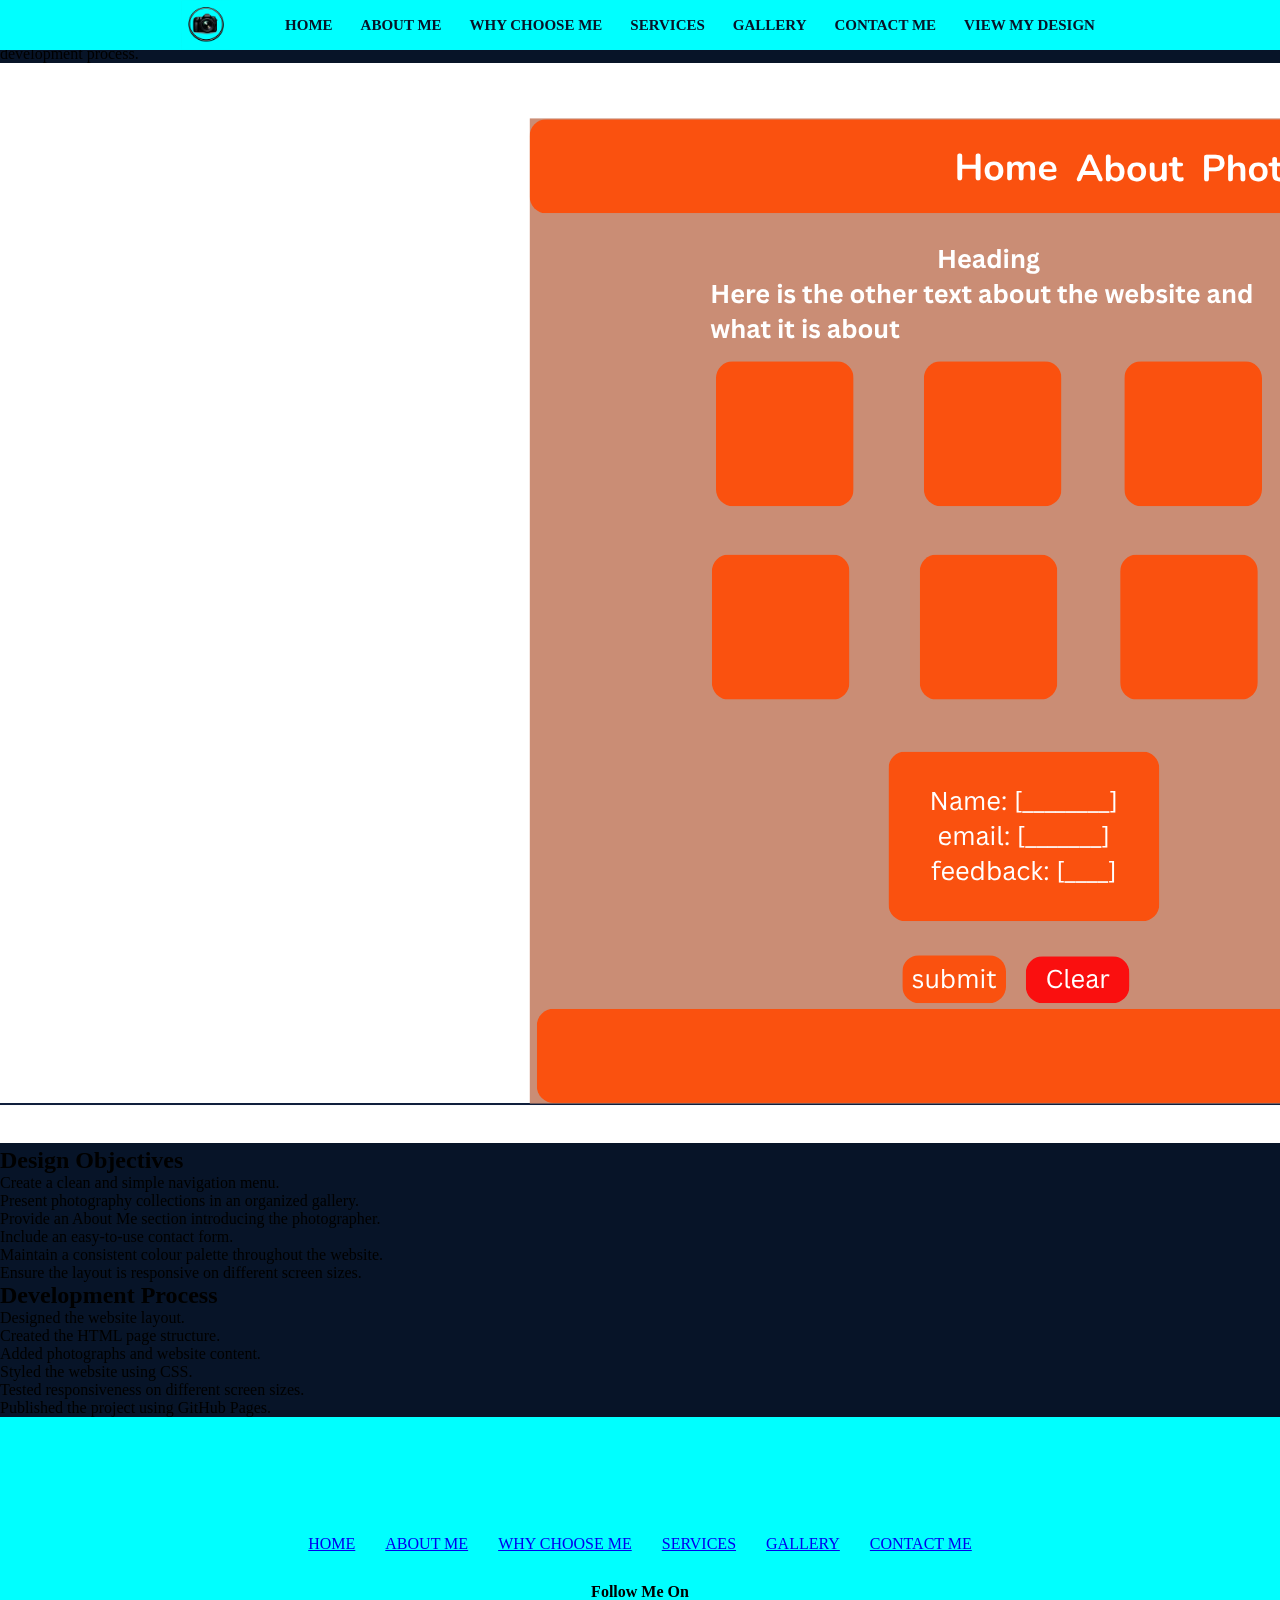
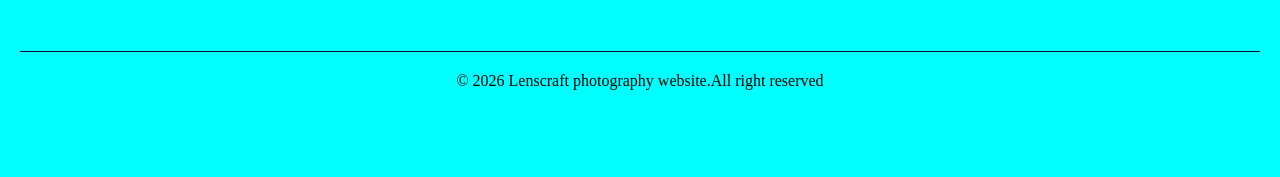
==== design.html @ 51fe8f8a "Add design.html and the my_design image" ====
<!DOCTYPE html>
<html lang="en">

<head>
    <meta charset="UTF-8">
    <meta name="viewport" content="width=device-width, initial-scale=1.0">
    <title>LensCraft Photography | Project Design</title>
    <link rel="stylesheet" href="css/styles.css">
</head>

<body>

   <!-- NAV LINKS -->
        <header class="header">
            <div class="log-div">
                <img class="logo" src="../images/logo.png" alt="">
            </div>
            <nav class="nav">
                <ul>
                    <li><a href="index.html#home">HOME</a></li>
                    <li><a href="index.html#about">ABOUT ME</a></li>
                    <li><a href="index.html#whychooseme">WHY CHOOSE ME</a></li>
                    <li><a href="index.html#services">SERVICES</a></li>
                    <li><a href="./gallery.html">GALLERY</a></li>
                    <li><a href="index.html#contact">CONTACT ME</a></li>
                    <li><a href="./design.html">VIEW MY DESIGN</a></li>
                </ul>
            </nav>
        </header>

    <main class="design-main">

        <section class="design-section">

            <h1>Photography Website Design</h1>

            <p>
                Before developing this website, I created a simple layout showing
                the structure of the pages and the placement of the major components.
                This design served as the blueprint throughout the development process.
            </p>

            <img
                src="images/my_design.png"
                alt="LensCraft Photography Website Design"
                class="design-image">

        </section>

        <section class="design-notes">

            <h2>Design Objectives</h2>

            <ul>
                <li>Create a clean and simple navigation menu.</li>
                <li>Present photography collections in an organized gallery.</li>
                <li>Provide an About Me section introducing the photographer.</li>
                <li>Include an easy-to-use contact form.</li>
                <li>Maintain a consistent colour palette throughout the website.</li>
                <li>Ensure the layout is responsive on different screen sizes.</li>
            </ul>

        </section>

        <section class="development-steps">

            <h2>Development Process</h2>

            <ol>
                <li>Designed the website layout.</li>
                <li>Created the HTML page structure.</li>
                <li>Added photographs and website content.</li>
                <li>Styled the website using CSS.</li>
                <li>Tested responsiveness on different screen sizes.</li>
                <li>Published the project using GitHub Pages.</li>
            </ol>

        </section>

    </main>

    <!-- FOOTER -->

    <footer>

        <div class="footer-main">

            <img src="" alt="">

            <div class="footer-nav-links">

                <nav class="nav">
                    <a href="#home">HOME</a>
                    <a href="#about">ABOUT ME</a>
                    <a href="#whychooseme">WHY CHOOSE ME</a>
                    <a href="#services">SERVICES</a>
                    <a href="./gallery.html">GALLERY</a>
                    <a href="#contact">CONTACT ME</a>
                </nav>

            </div>

            <div class="socials">
                <h4 class="socials-title">Follow Me On</h4>

                <div class="social-links">
                    <a href="https://www.youtube.com/channel/UC29_c5T62keqrEcBODgGKAg" target="_blank">
                        <i class="fa-brands fa-youtube"></i>
                    </a>

                    <a href="https://www.facebook.com/people/JUKA/61587503739436/"  target="_blank">
                        <i class="fa-brands fa-facebook-f"></i>
                    </a>

                    <a href="https://www.linkedin.com/in/julius-kirima-324525351/?isSelfProfile=false"  target="_blank">
                        <i class="fa-brands fa-linkedin-in"></i>
                    </a>
                </div>
            </div>

            <div class="copyrights">
                <p class="copyright-des">
                    &copy; 2026 Lenscraft photography website.All right reserved
                </p>
            </div>

        </div>

    </footer>

</body>

</html>
---- css/styles.css ----
:root {
    --secondary-color :aqua;
    --primary-color:#071428;
    --bg-color:#ffffff ;
    --margin:0 auto;
    --margin-1:0;
    --padding-1:0;
}

* {
    box-sizing: border-box;
    padding: var(--padding-1);
    margin: var(--margin-1);
    
}

body {
    background-color: var(--primary-color);
}

.header {
    display: flex;
    background-color: var(--secondary-color);
    justify-content: center;
    align-items: center;

    /* FIXED HEADER */
    position: fixed;
    top: 0;
    left: 0;
    width: 100%;
    z-index: 1000;
    
    
}
nav ul {
    display: flex;
    gap: 20px;
}

.logo {
    width: 50px;
    height: 50px;
    margin-right: 50px;
    float: left;
}



nav ul li {
    list-style-type: none;
}

nav ul li a {
    text-decoration: none;
    padding: 4px;
    font-size: 15px;
    color: var(--primary-color);
    font-weight: 800;
    
}

nav ul li a:hover {
    background-color: var(--primary-color);
    color: white;
    padding: 7px;
    border-radius: 8px;
    
}



/* MAIN CONTENT */
.main-container {
    background-color:var(--primary-color);
    width: 100%;
}

/* HOME */

#home {
    background-image: url(../images/landing-page/landing.png);
    height: 100vh;
    background-size: cover;
    background-position: center;
    background-repeat: no-repeat;

    display: flex;
    justify-content: center;
    align-items: center;
    
}

.home-content {
    text-align: center;
    
}

.home-content h1 {
    color: #ffffff;
    font-size: 50px;
    text-shadow: 4px 4px 6px black;


}

.home-content p {
    color: #f5f5f5;
    font-size: 27px;
    text-shadow: 4px 4px 2px black;
}



.home-content a {
    text-decoration: none;
    color:var(--secondary-color);
    background-color: var(--primary-color);
    padding: 7px;
    border-radius: 8px;
    display: inline-block;
    margin: 10px 10px;
    box-shadow: 0px 4px 10px var(--secondary-color);
    
}


/* ABOUT */

#about {
    min-height: 100vh;
    background-color: var(--primary-color);
    display: flex;
    justify-content: center;
    align-items: center;
    
    border-radius: 8px;
    padding: 10px;
           
}

.about {
    text-align: center;
    color: white;
    
}

.author-name {
    color: var(--secondary-color);
}

.about-title {
    font-size: 40px;
    text-shadow: 2px 2px 5px var(--secondary-color);
}                    

#about-image {
    width: 230px;
    height: 270px;
    border-radius: 50%;
    border: 3px solid var(--secondary-color);
    
}

.about-btn a {
    display: inline-block;
    background-color: var(--secondary-color);
    padding: 7px;
    border-radius: 8px;
    margin: 18px 0;
    text-decoration: none;
    color: var(--primary-color);

}


.about-message {
    display: inline-block;
    margin-top: 20px;
    font-family: 'Trebuchet MS', 'Lucida Sans Unicode', 'Lucida Grande', 'Lucida Sans', Arial, sans-serif;
}


/* WHY CHOOSE ME */

#whychooseme {
    min-height: 100vh;
    background-color: var(--primary-color);
    display: flex;
    justify-content: center;
    align-items: center;
    
    border-radius: 8px;
    padding: 10px;
    
}

.whychooseme {
    text-align: center;
    color: white;
}

.whychooseme-title {
    margin-top: 30px;
}

.whychooseme-message {
    
}

.whychooseme-cards-main{
    display: grid;
    grid-template-columns: repeat(auto-fit , minmax(300px, 1fr));
    gap: 10px;
    margin-top: 40px;
    
    

}

.whychooseme-card {

}

.whychooseme-card figcaption{
    
}

.whychooseme-card-message {
    font-size: 20px;
    margin-top: 20px;
}

.wcm-image {
    width: 300px;
    height: 200px;
    border: 3px solid var(--secondary-color);
    border-radius: 8px;

}

/* SERVICES */

#services {

    min-height: 100vh;
    background-color: var(--primary-color);
    display: flex;
    justify-content: center;
    align-items: center;
    
    
    padding: 10px;

}

.services {

    text-align: center;
    color: white;

}

.services-title {
    
    margin-top: 40px;

}

.services-message {

    
}



.services-cards-main {

    


}

.services-cards-title {

    margin: 10px;
}

.services-card-submain {

    display: grid; 
    grid-template-columns: repeat(auto-fit , minmax(300px , 1fr));
    gap: 30px;

}

.services-card {

    padding: 10px;
    box-shadow: 2px 2px 4px var(--secondary-color);
    border-radius: 10px;

}

.service-image {

    width:90% ;
    height: 280px;
    border-radius:8px ;
    border: 2px solid var(--secondary-color);

}

.services-card figcaption {
    margin: 10px;
    font-size: 30px;
    text-shadow: 2px 2px 2px var(--secondary-color);

}

.services-card-message {

}

.services-btn {
    background-color: var(--secondary-color);
    width: 100px;
    padding: 4px;
    margin: 20px auto;
    border-radius: 8px;

}

/* CONTACT */

#contact {

    min-height: 100vh;
    background-color: var(--primary-color);
    /* display: flex;
    justify-content: center;
    align-items: center; */
    
    
    
    padding: 10px;

}

.contact-title {
    margin: 0 auto;
    font-size: 50px;
    color: white;
}

.contact-form {

    color: white;
    display: flex;
    justify-content: center;
    
    flex-direction: column;
    width: 400px;

    margin: 100px auto;

    
}

.contact-form label {
    margin: 5px;
}

.contact-form input,#contact-select {
    padding: 4px;
    width: 400px;
    border-radius: 8px;
    height: 40px;
    font-size: 15px;
}


.contact-btn {
    margin: 8px auto;
    
}


.contact-btn button {
    padding: 4px;
    margin: 0 20px;
    width: 100px;
    font-size: 20px;
    background-color: var(--secondary-color);
    color: var(--primary-color);
    border: none;
    border-radius: 8px;
}

/* FOOTER */

.footer-main {
    min-height: 40vh;
    background-color: aqua;
    display: flex;
    flex-direction: column;
    justify-content: center;
    align-items: center;
    gap: 30px;
    padding: 50px 20px;
    
}

.footer-nav-links .nav {
    display: flex;
    gap: 30px;
    justify-content: center;
    flex-wrap: wrap;
}

.socials {
    text-align: center;
}

.socials {
    text-align: center;
}

.socials-title {
    margin-bottom: 20px;
}

.social-links {
    display: flex;
    justify-content: center;
    gap: 25px;
}

.social-links a {
   
    font-size: 22px;
    transition: 0.3s ease;
}

.fa-youtube {
    color: red;
}

.copyrights {
    text-align: center;
    width: 100%;
    border-top: 1px solid var(--primary-color);
    padding-top: 20px;
}


/* GALLERY */





.portraits,
.nature,
.wedding {
    display: grid;
    grid-template-columns: repeat(auto-fit, minmax(280px, 1fr));
    gap: 20px;
    margin-bottom: 40px;
}


.portraits-image-cards,
.nature-image-cards,
.wedding-image-cards {
    position: relative;
    overflow: hidden;
    border-radius: 15px;
    cursor: pointer;
    box-shadow: 0 5px 10px var(--secondary-color);
}


.portraits-image-cards img,
.nature-image-cards img,
.wedding-image-cards img {
    width: 100%;
    height: 350px;
    object-fit: cover;
    
}
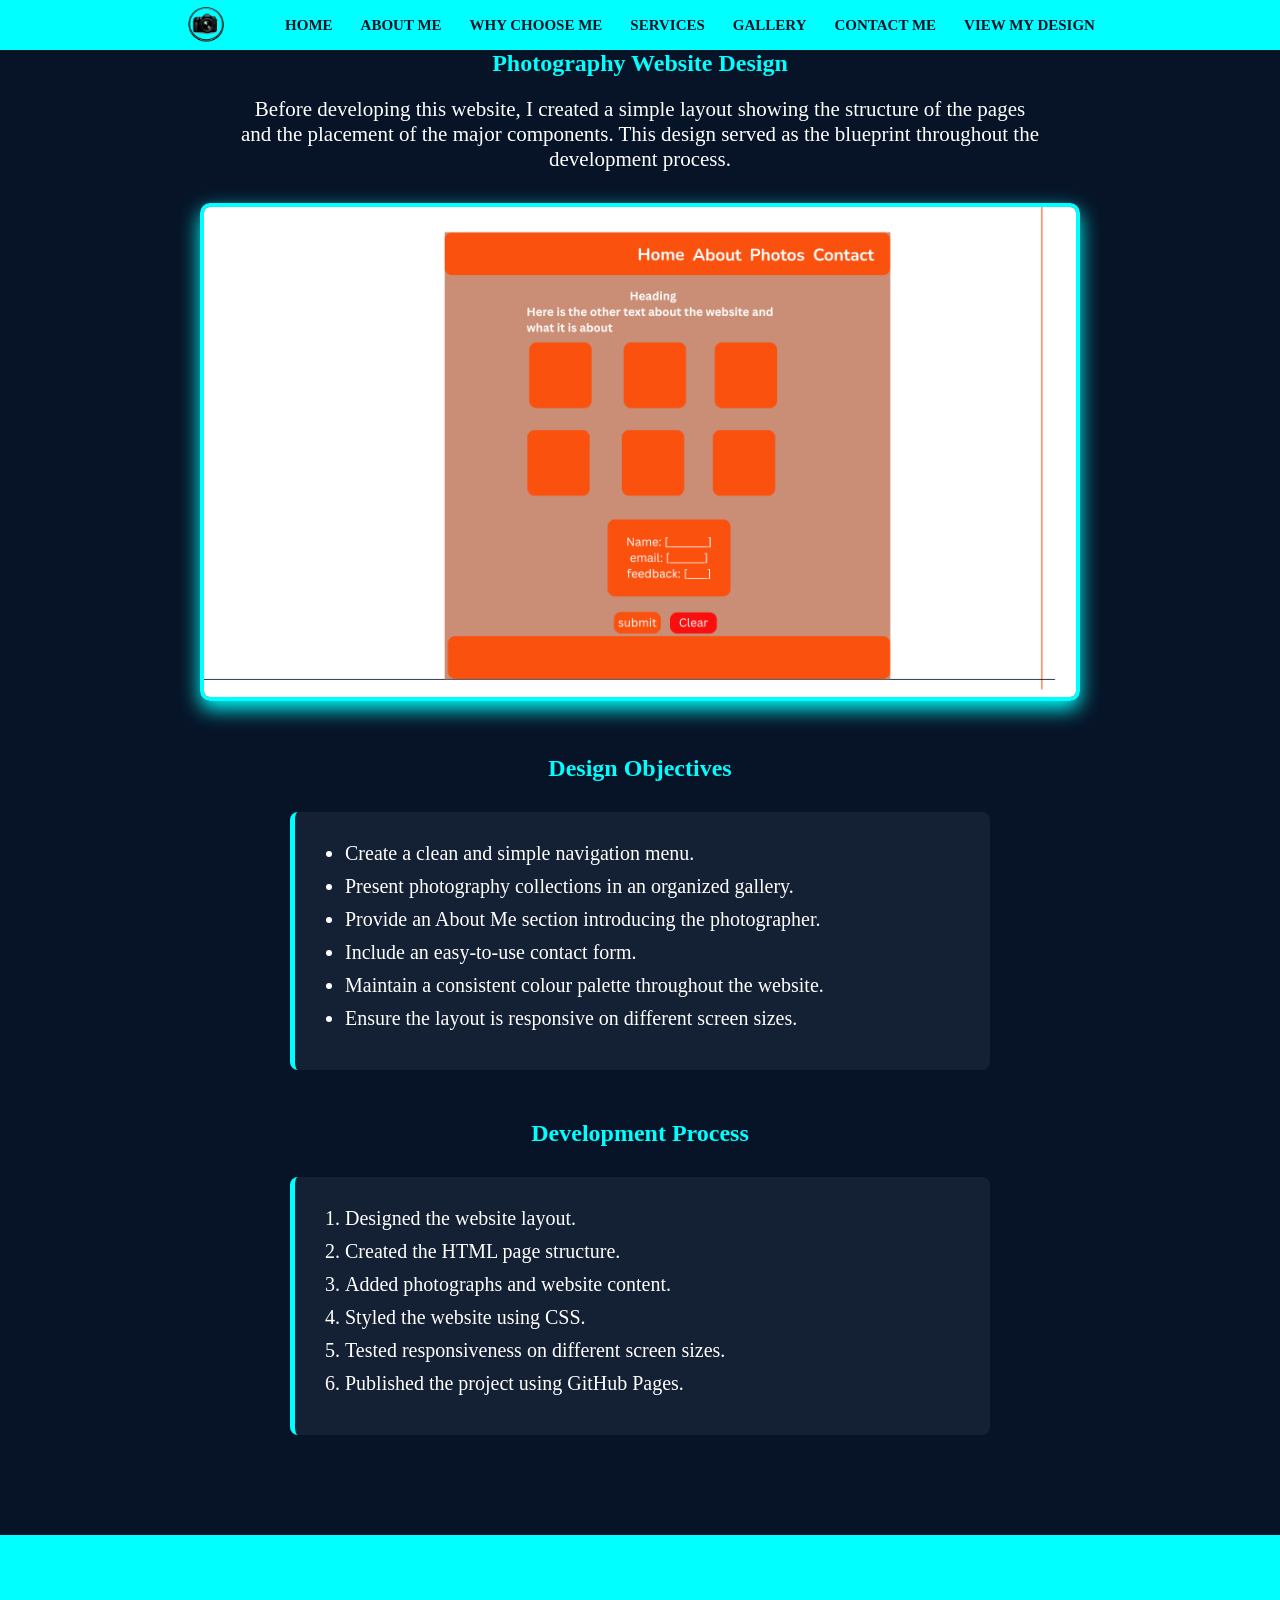
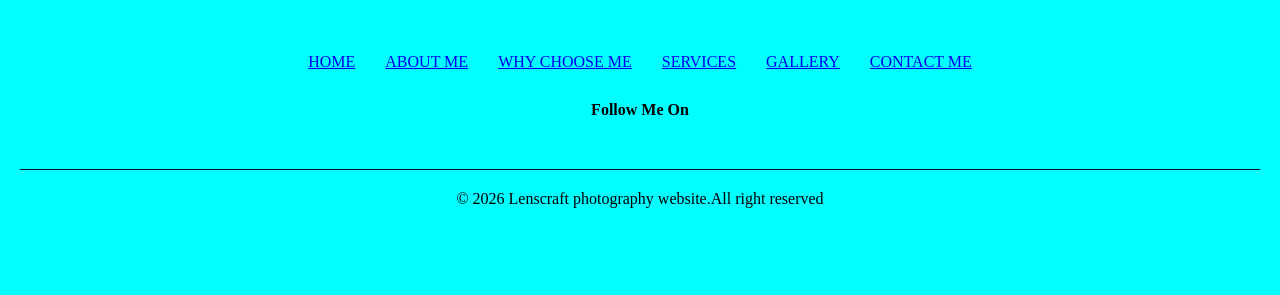
==== commit b6e52aa7: "Remove .. in images and styles directory in design and index .html files" ====
--- a/design.html
+++ b/design.html
@@ -13,7 +13,7 @@
    <!-- NAV LINKS -->
         <header class="header">
             <div class="log-div">
-                <img class="logo" src="../images/logo.png" alt="">
+                <img class="logo" src="/images/logo.png" alt="">
             </div>
             <nav class="nav">
                 <ul>
--- a/css/styles.css
+++ b/css/styles.css
@@ -473,7 +473,7 @@
 .portraits-image-cards,
 .nature-image-cards,
 .wedding-image-cards {
-    position: relative;
+    
     overflow: hidden;
     border-radius: 15px;
     cursor: pointer;
@@ -491,3 +491,60 @@
 }
 
 
+/* PROJECT DESIGN */
+
+.design-main {
+    min-height: 100vh;
+    background-color: var(--primary-color);
+    color: white;
+    padding: 50px 20px;
+}
+
+.design-section,
+.design-notes,
+.development-steps {
+    width: 1100px;
+    margin: 0 auto 50px;
+    text-align: center;
+}
+
+.design-section h1,
+.design-notes h2,
+.development-steps h2 {
+    margin-bottom: 20px;
+    color: var(--secondary-color);
+}
+
+.design-section p {
+    width: 800px;
+    margin: 0 auto 30px;
+    line-height: 1.2;
+    font-size: 21px;
+}
+
+.design-image {
+    width: 80%;
+    
+    border: 4px solid var(--secondary-color);
+    border-radius: 10px;
+    box-shadow: 0 8px 20px var(--secondary-color);
+}
+
+.design-notes ul,.development-steps ol {
+    width: 700px;
+    margin: 30px auto;
+    text-align: left;
+    
+    font-size: 20px;
+    background: rgba(255,255,255,.05);
+    padding: 30px 50px;
+    border-left: 5px solid var(--secondary-color);
+    border-radius: 8px;
+}
+
+.design-notes li,
+.development-steps li {
+    margin-bottom: 10px;
+}
+
+
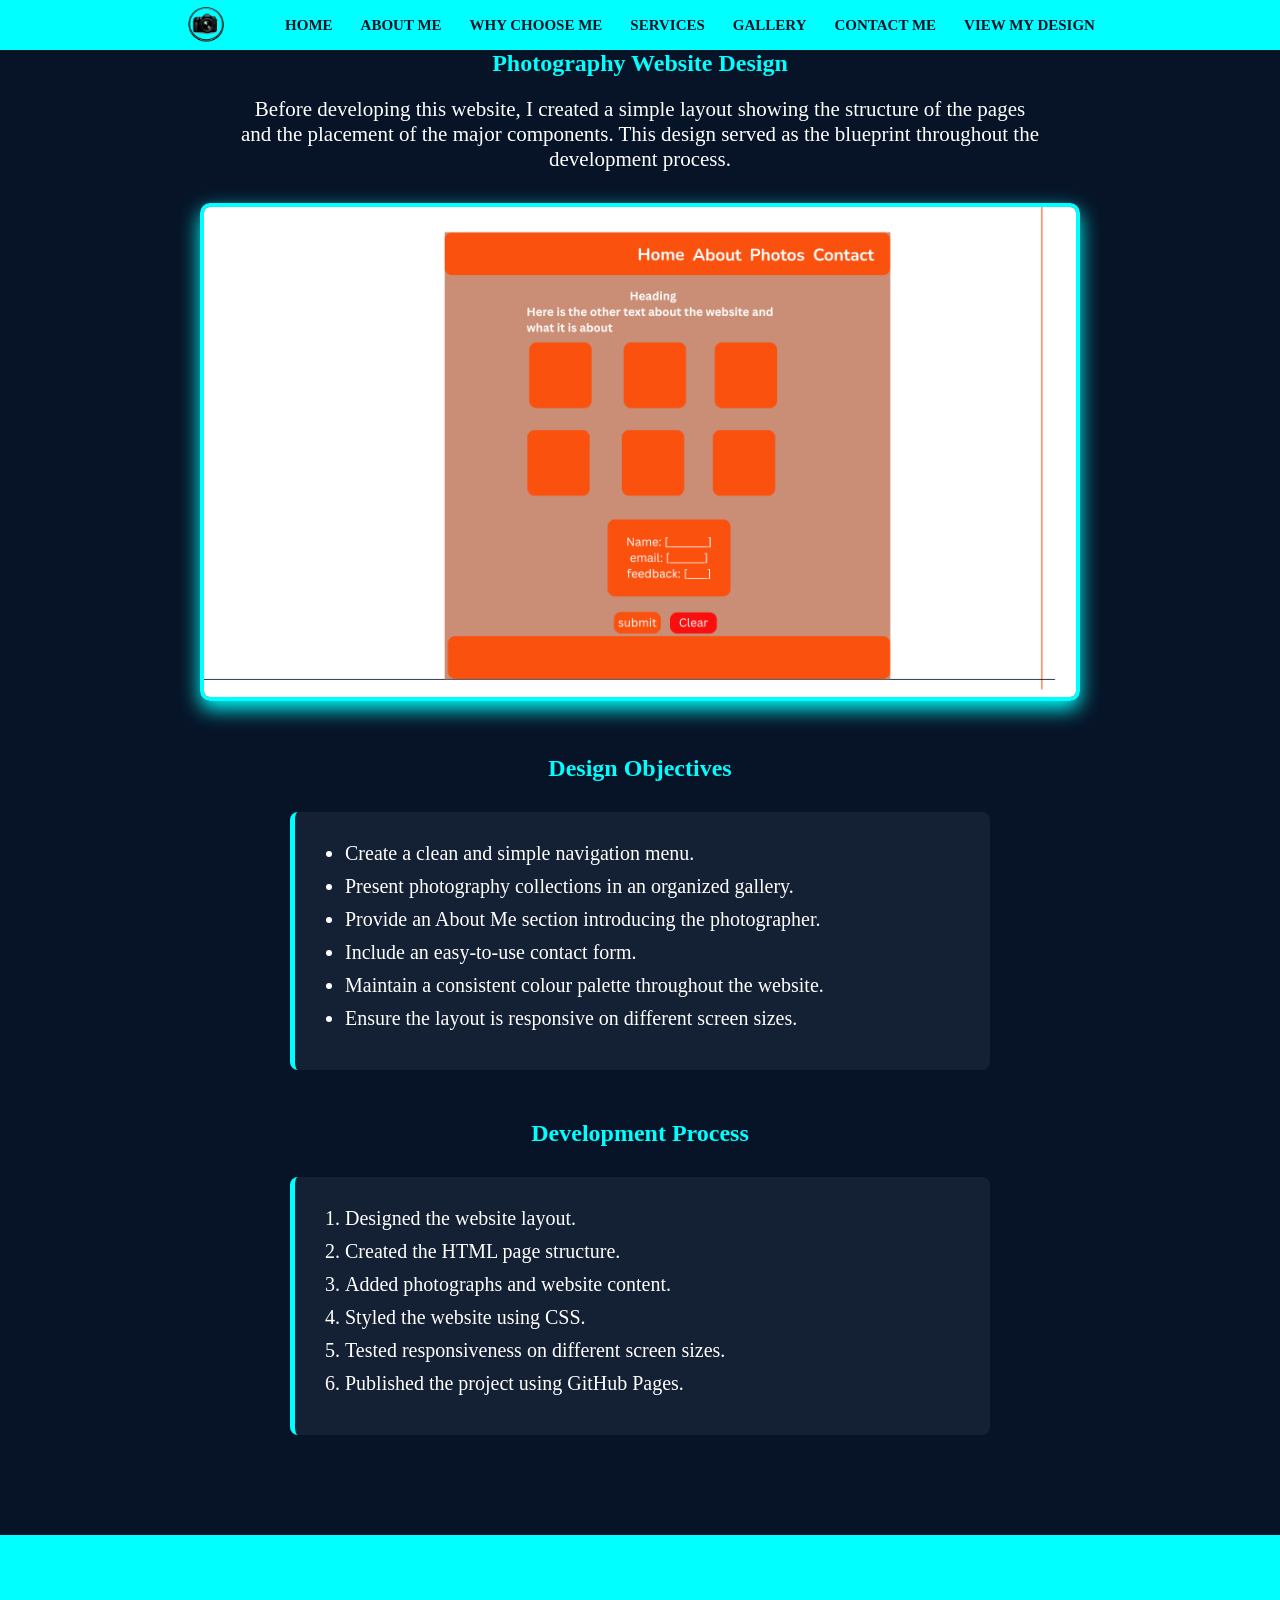
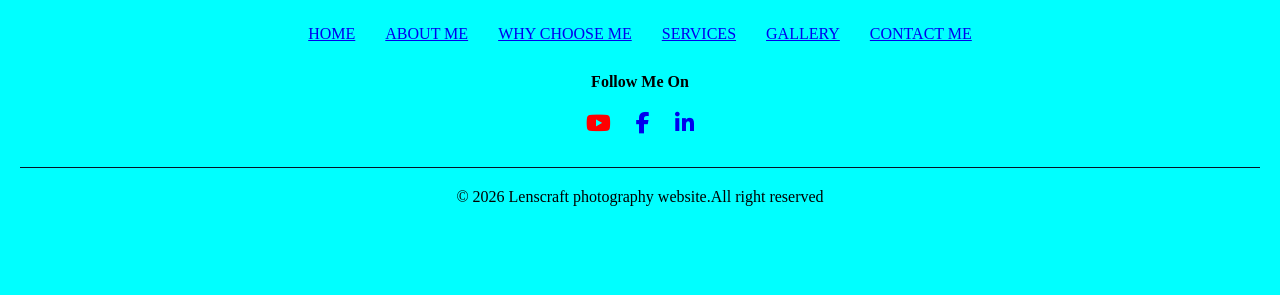
==== commit a6bdf498: "Add alt attributes to all images and adjust top margins for gallery sections" ====
--- a/design.html
+++ b/design.html
@@ -6,6 +6,10 @@
     <meta name="viewport" content="width=device-width, initial-scale=1.0">
     <title>LensCraft Photography | Project Design</title>
     <link rel="stylesheet" href="css/styles.css">
+    <link rel="icon" href="images/favicon.ico">
+    
+        <link rel="stylesheet"
+href="https://cdnjs.cloudflare.com/ajax/libs/font-awesome/6.7.2/css/all.min.css">
 </head>
 
 <body>
@@ -13,7 +17,7 @@
    <!-- NAV LINKS -->
         <header class="header">
             <div class="log-div">
-                <img class="logo" src="/images/logo.png" alt="">
+                <img class="logo" src="images/logo.png" alt="LOGO">
             </div>
             <nav class="nav">
                 <ul>
@@ -85,7 +89,7 @@
 
         <div class="footer-main">
 
-            <img src="" alt="">
+            <!-- <img src="" alt=""> -->
 
             <div class="footer-nav-links">
 
--- a/css/styles.css
+++ b/css/styles.css
@@ -79,7 +79,7 @@
 /* HOME */
 
 #home {
-    background-image: url(../images/landing-page/landing.png);
+    background-image: url(images/landing-page/landing.png);
     height: 100vh;
     background-size: cover;
     background-position: center;
@@ -466,7 +466,8 @@
     display: grid;
     grid-template-columns: repeat(auto-fit, minmax(280px, 1fr));
     gap: 20px;
-    margin-bottom: 40px;
+    margin-bottom: 70px;
+    margin-top: 90px;
 }
 
 
